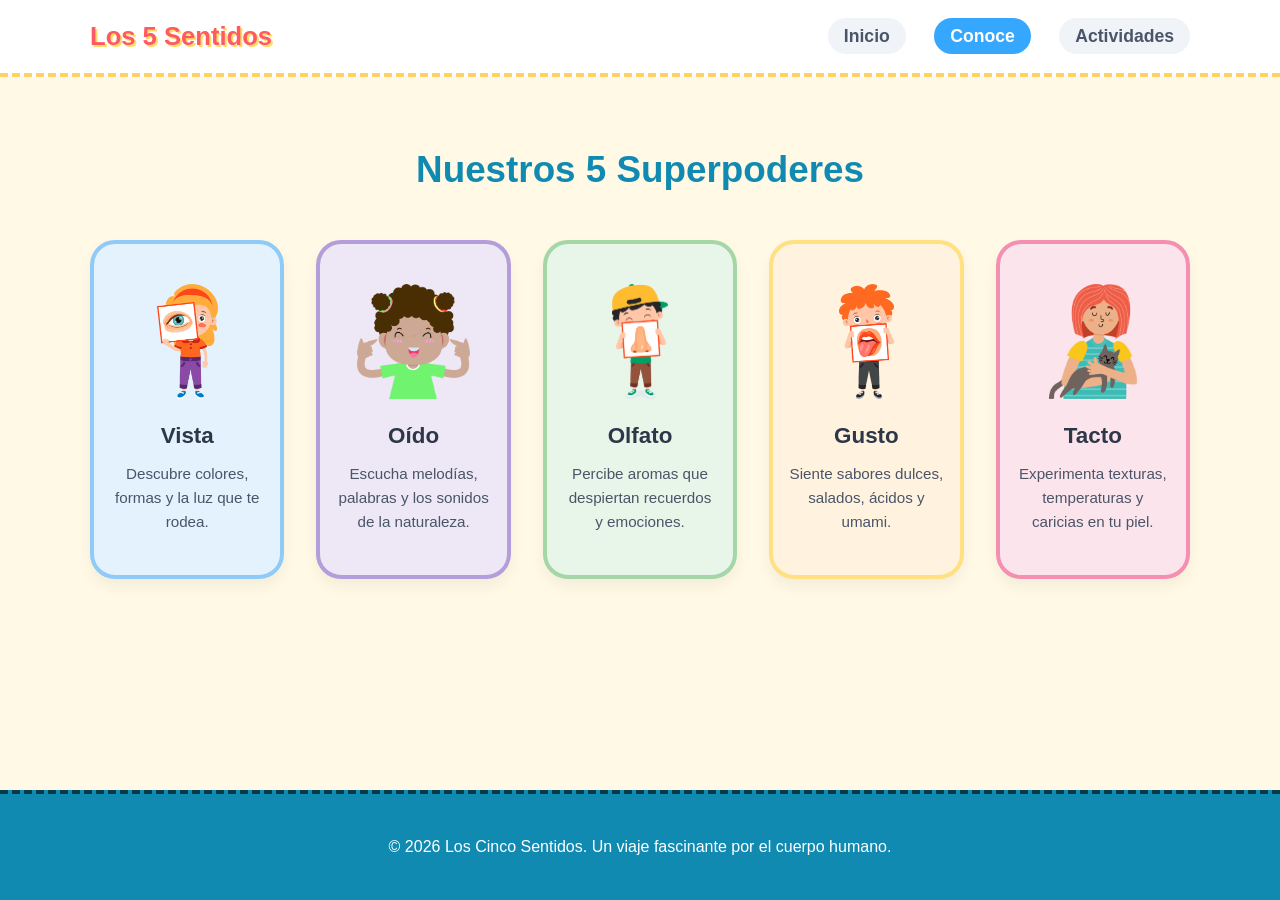
==== conoce.html @ 4f51d836 "Add files via upload" ====
<!DOCTYPE html>
<html lang="es">
<head>
    <meta charset="UTF-8">
    <meta name="viewport" content="width=device-width, initial-scale=1.0">
    <title>Conoce los Sentidos - Los Cinco Sentidos</title>
    <link rel="stylesheet" href="styles.css">
</head>
<body>

    <!-- Cabecera -->
    <header class="site-header">
        <div class="container">
            <h1 class="logo">Los 5 Sentidos</h1>
            <nav class="navigation">
                <a href="index.html">Inicio</a>
                <a href="conoce.html" class="active">Conoce</a>
                <a href="actividades.html">Actividades</a>
            </nav>
        </div>
    </header>

    <!-- Contenido Principal: Tarjetas de los Sentidos -->
    <main>
        <section class="container summary-section" style="padding: 4rem 0;">
            <h3>Nuestros 5 Superpoderes</h3>
            <div class="cards-grid">
                
                <div class="sense-card vista">
                    <img src="vista.png" alt="Sentido de la vista" class="sense-img">
                    <h4>Vista</h4>
                    <p>Descubre colores, formas y la luz que te rodea.</p>
                </div>

                <div class="sense-card oido">
                    <img src="oido.png" alt="Sentido del oído" class="sense-img">
                    <h4>Oído</h4>
                    <p>Escucha melodías, palabras y los sonidos de la naturaleza.</p>
                </div>

                <div class="sense-card olfato">
                    <img src="olfato.png" alt="Sentido del olfato" class="sense-img">
                    <h4>Olfato</h4>
                    <p>Percibe aromas que despiertan recuerdos y emociones.</p>
                </div>

                <div class="sense-card gusto">
                    <img src="gusto.png" alt="Sentido del gusto" class="sense-img">
                    <h4>Gusto</h4>
                    <p>Siente sabores dulces, salados, ácidos y umami.</p>
                </div>

                <div class="sense-card tacto">
                    <img src="tacto.png" alt="Sentido del tacto" class="sense-img">
                    <h4>Tacto</h4>
                    <p>Experimenta texturas, temperaturas y caricias en tu piel.</p>
                </div>

            </div>
        </section>
    </main>

    <!-- Pie de página -->
    <footer class="site-footer">
        <p>&copy; 2026 Los Cinco Sentidos. Un viaje fascinante por el cuerpo humano.</p>
    </footer>

</body>
</html>
---- styles.css ----
/* --- Paleta de Colores Súper Alegre y Colorida para Niños --- */
:root {
    --bg-color: #FFF9E6; /* Fondo amarillo muy suave, cálido */
    --card-vista: #E3F2FD;
    --card-oido: #EDE7F6;
    --card-olfato: #E8F5E9;
    --card-gusto: #FFF3E0;
    --card-tacto: #FCE4EC;
    --text-main: #2D3748;
    --text-muted: #4A5568;
}

/* Selector universal corregido */
* {
    margin: 0;
    padding: 0;
    box-sizing: border-box;
}

/* Estructura para el manejo correcto del espacio y el footer */
html {
    height: 100%;
}

body {
    font-family: 'Comic Sans MS', 'Bubblegum Sans', 'Quicksand', 'Segoe UI', sans-serif;
    background-color: var(--bg-color);
    color: var(--text-main);
    line-height: 1.6;
    min-height: 100vh;
    display: flex;
    flex-direction: column; /* Organiza todo en columna de arriba hacia abajo */
}

/* Hacemos que el contenido principal ocupe el espacio necesario */
main {
    flex: 1; 
}

.container {
    width: 92%;
    max-width: 1100px;
    margin: 0 auto;
}

/* --- Cabecera Divertida --- */
.site-header {
    background: #FFFFFF;
    border-bottom: 4px dashed #FFD166;
    position: sticky;
    top: 0;
    z-index: 1000;
}

.site-header .container {
    display: flex;
    justify-content: space-between;
    align-items: center;
    padding: 1rem 0;
}

.logo {
    font-size: 1.6rem;
    font-weight: bold;
    color: #FF5964;
    text-shadow: 2px 2px 0px #FFE066;
}

.navigation a {
    text-decoration: none;
    color: var(--text-muted);
    margin-left: 1.5rem;
    font-weight: bold;
    font-size: 1.1rem;
    background: #F0F4F8;
    padding: 0.5rem 1rem;
    border-radius: 20px;
    transition: all 0.3s ease;
}

.navigation a:hover, .navigation a.active {
    background: #35A7FF;
    color: white;
    transform: scale(1.05);
}

/* --- Sección Hero (Banner) --- */
.hero {
    background: linear-gradient(135deg, #FF5964, #FFD166, #35A7FF);
    color: white;
    text-align: center;
    padding: 5rem 1rem;
    border-bottom-left-radius: 40px;
    border-bottom-right-radius: 40px;
    box-shadow: 0 10px 20px rgba(0,0,0,0.05);
}

.hero-content {
    max-width: 700px;
    margin: 0 auto;
}

.hero h2 {
    font-size: 2.8rem;
    margin-bottom: 1rem;
    text-shadow: 3px 3px 0px rgba(0,0,0,0.15);
}

.hero p {
    font-size: 1.3rem;
    margin-bottom: 2rem;
    font-weight: 500;
}

.btn {
    display: inline-block;
    background: #06D6A0;
    color: white;
    padding: 1rem 2.5rem;
    border-radius: 30px;
    text-decoration: none;
    font-weight: bold;
    font-size: 1.2rem;
    box-shadow: 0 6px 0px #04926C;
    transition: transform 0.1s ease, box-shadow 0.1s ease;
}

.btn:hover {
    transform: translateY(-2px);
    box-shadow: 0 8px 0px #04926C;
}

.btn:active {
    transform: translateY(4px);
    box-shadow: 0 2px 0px #04926C;
}

/* --- Tarjetas de los Sentidos (¡Súper divertidas y coloridas!) --- */
.summary-section {
    padding: 4rem 0;
    text-align: center;
}

.summary-section h3 {
    font-size: 2.3rem;
    margin-bottom: 2.5rem;
    color: #118AB2;
}

.cards-grid {
    display: grid;
    grid-template-columns: repeat(auto-fit, minmax(190px, 1fr));
    gap: 2rem;
}

.sense-card {
    background: white;
    padding: 2.5rem 1rem;
    border-radius: 25px;
    box-shadow: 0 8px 15px rgba(0,0,0,0.05);
    border: 4px solid #E2E8F0;
    transition: transform 0.4s cubic-bezier(0.175, 0.885, 0.32, 1.4), box-shadow 0.4s ease;
    cursor: default;
}

/* Colores personalizados pasteles/alegres por tarjeta */
.sense-card.vista { background-color: var(--card-vista); border-color: #90CAF9; }
.sense-card.oido { background-color: var(--card-oido); border-color: #B39DDB; }
.sense-card.olfato { background-color: var(--card-olfato); border-color: #A5D6A7; }
.sense-card.gusto { background-color: var(--card-gusto); border-color: #FFE082; }
.sense-card.tacto { background-color: var(--card-tacto); border-color: #F48FB1; }

/* Efecto divertido de brinco más acentuado al pasar el mouse */
.sense-card:hover {
    transform: translateY(-16px) rotate(3deg);
    box-shadow: 0 20px 30px rgba(0,0,0,0.15);
}

/* --- IMÁGENES GRANDES Y CON MOVIMIENTO --- */
.sense-card .sense-img {
    width: 115px;  
    height: 115px; 
    object-fit: contain;
    margin: 0 auto 1.2rem auto;
    display: block;
    transition: transform 0.4s cubic-bezier(0.175, 0.885, 0.32, 1.4);
}

.sense-card:hover .sense-img {
    transform: scale(1.25) rotate(-8deg); 
}

.sense-card h4 {
    font-size: 1.4rem;
    margin-bottom: 0.5rem;
    color: #2D3748;
}

.sense-card p {
    font-size: 0.95rem;
    color: var(--text-muted);
}

/* --- Pie de página --- */
.site-footer {
    text-align: center;
    padding: 2.5rem;
    background: #118AB2;
    color: white;
    font-size: 1rem;
    border-top: 4px dashed #073B4C;
}
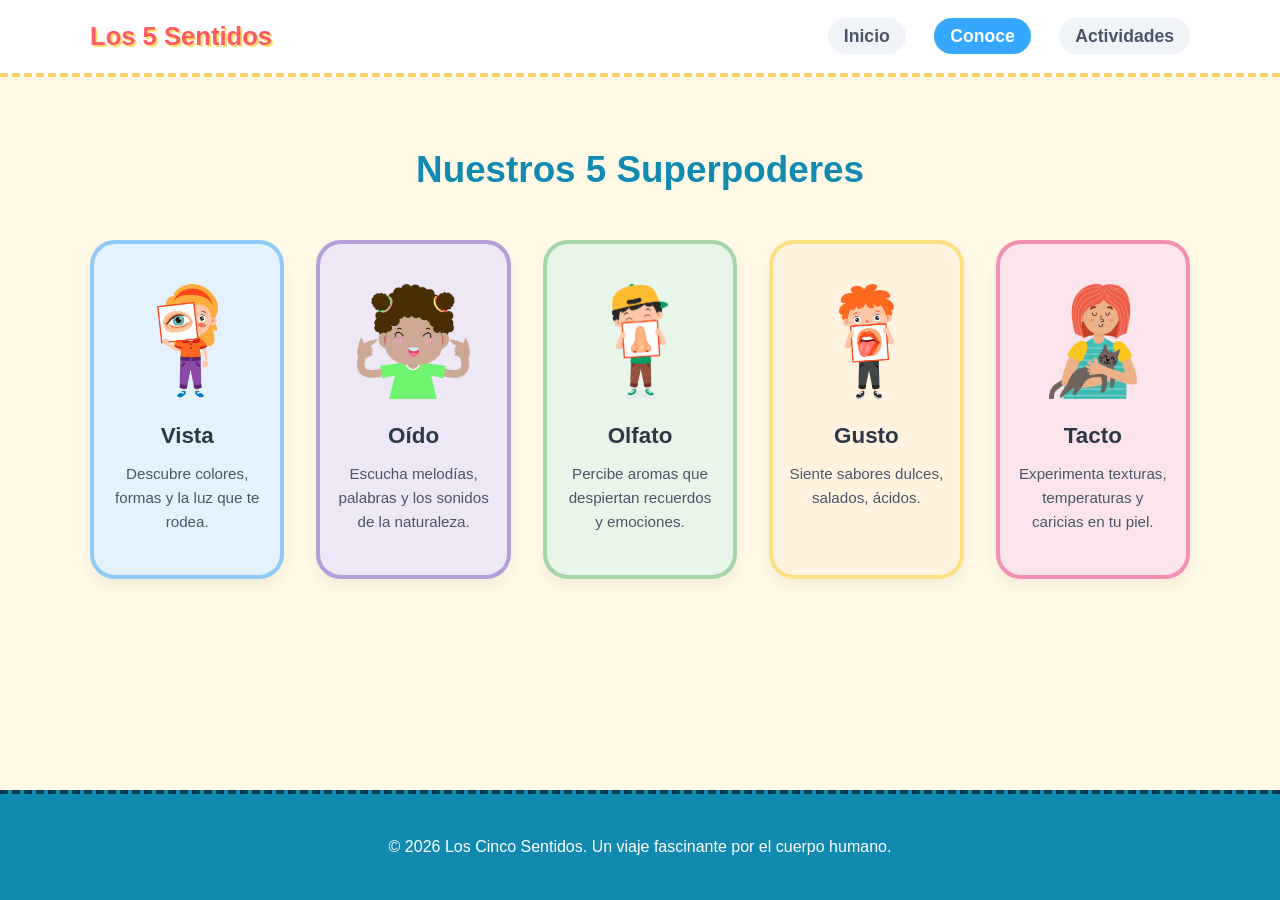
==== commit 88436494: "Update taste description in conoce.html" ====
--- a/conoce.html
+++ b/conoce.html
@@ -47,7 +47,7 @@
                 <div class="sense-card gusto">
                     <img src="gusto.png" alt="Sentido del gusto" class="sense-img">
                     <h4>Gusto</h4>
-                    <p>Siente sabores dulces, salados, ácidos y umami.</p>
+                    <p>Siente sabores dulces, salados, ácidos.</p>
                 </div>
 
                 <div class="sense-card tacto">
